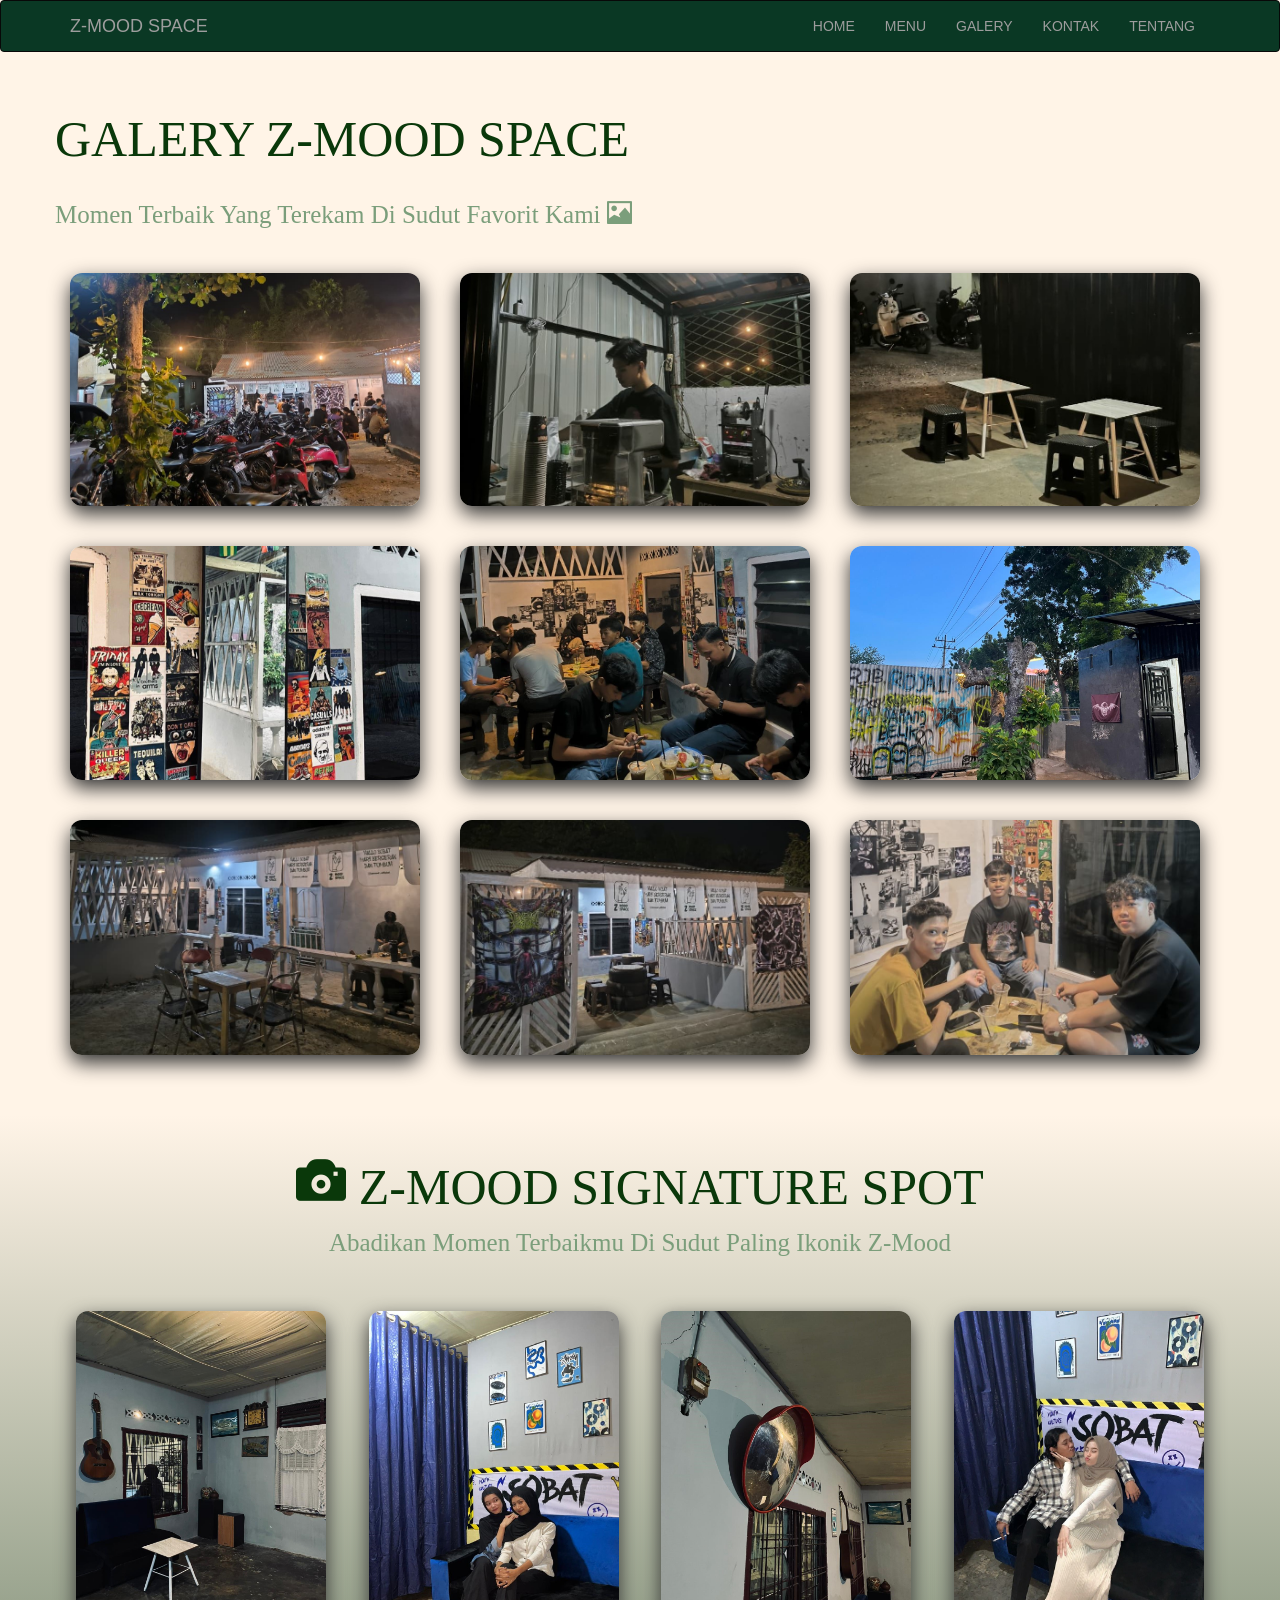
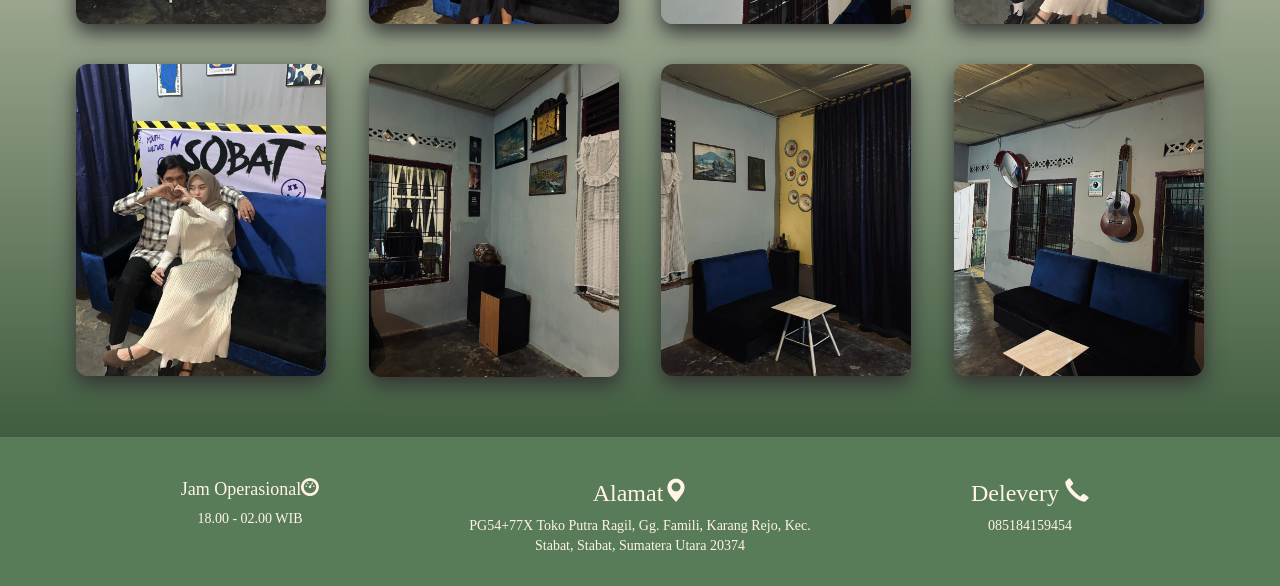
==== galery.html @ ed423c74 "Initial commit" ====
<!DOCTYPE html>
<html>
<head>
	<meta charset="utf-8">
	<meta name="viewport" content="width=device-width, initial-scale=1">
	<title>Navbar (Navigation Bar) dengan Bootstrap</title>
	<link href="bootstrap/css/bootstrap.min.css" rel="stylesheet">
	<link rel="stylesheet" href= "style.css">
	<section class="berandagalery" >
</head>
<body>
	<nav class="navbar navbar-inverse">
		<div class="container">
		<div class="navbar-header">
			<button type="button" class="navbar-toggle collapsed" data-toggle="collapse" data-target="#bs-example-navbar-collapse-1" aria-expanded="false">
			<span class="sr-only">Toggle Nav</span>
			<span class="icon-bar"></span>
			<span class="icon-bar"></span>
			<span class="icon-bar"></span>
			</button>
			<a class="navbar-brand" href="https://share.google/sUuNKj3C6i2KModWD">Z-MOOD SPACE</a>
		</div>
		<div class="collapse navbar-collapse" id="bs-example-navbar-collapse-1">
			<ul class="nav navbar-nav navbar-right">
			<li><a href="home.html">HOME</a></li>
			<li><a href="menu.html">MENU</a></li>
			<li><a href="galery.html">GALERY</a></li>
			<li><a href="kontak.html">KONTAK</a></li>
			<li><a href="tentang.html">TENTANG</a></li>
			</ul>
		</div>
		</div>
	</nav><br>
		<div class="container" style=" font-family:'playfair display', serif;">
			<div class="row">
				<h1 class="judulgalery">GALERY Z-MOOD SPACE </h1><br>
				<p class="judulkecil">Momen Terbaik Yang Terekam Di Sudut Favorit Kami <span class="glyphicon glyphicon-picture"></span><p><br>
				<div class="galery">
				<div class="col-xs-4 col-sm-4 col-md-4"><img src="g1.jpeg" class="fotogalery"></div>
				<div class="col-xs-4 col-sm-4 col-md-4"><img src="g2.jpeg" class="fotogalery"></div>
				<div class="col-xs-4 col-sm-4 col-md-4"><img src="g3.jpeg" class="fotogalery"></div>
				</div>
			</div><br><br>
			<div class="row">
				<div class="galery">
				<div class="col-xs-4 col-sm-4 col-md-4"><img src="g4.jpeg" class="fotogalery"></div>
				<div class="col-xs-4 col-sm-4 col-md-4"><img src="g5.jpeg" class="fotogalery"></div>
				<div class="col-xs-4 col-sm-4 col-md-4"><img src="g6.jpeg" class="fotogalery"></div>
				</div>
			</div><br><br>
			<div class="row">
				<div class="galery">
				<div class="col-xs-4 col-sm-4 col-md-4"><img src="g7.jpeg" class="fotogalery"></div>
				<div class="col-xs-4 col-sm-4 col-md-4"><img src="g8.jpeg" class="fotogalery"></div>
				<div class="col-xs-4 col-sm-4 col-md-4"><img src="g9.jpeg" class="fotogalery"></div>
				</div>
			</div>
		</div><br><br><br>
			<section class="spot"><br>
				<div class="container">
					<div class="row">
						<h1 class="judulspot"><span class="glyphicon glyphicon-camera"></span> Z-MOOD SIGNATURE SPOT</h1>
						<p class="judulkecilspot">Abadikan Momen Terbaikmu Di Sudut Paling Ikonik Z-Mood</p><br><br>
						<div class="col-md-3"><img src="f1.jpeg" class="spotfoto"></div>
						<div class="col-md-3"><img src="f2.jpeg" class="spotfoto"></div>
						<div class="col-md-3"><img src="f3.jpeg" class="spotfoto"></div>
						<div class="col-md-3"><img src="f4.jpeg" class="spotfoto"></div>
					</div><br><br>
					<div class="row">
						<div class="col-md-3"><img src="f5.jpeg" class="spotfoto"></div>
						<div class="col-md-3"><img src="f6.jpeg" class="spotfoto"></div>
						<div class="col-md-3"><img src="f7.jpeg" class="spotfoto"></div>
						<div class="col-md-3"><img src="f8.jpeg" class="spotfoto"></div>
					</div>			
				</div><br><br><br>
			</section>
		<div class="all">
		<div class="container">
		<div class="row">
		<div class="col-md-4">
			<h4 class="buka">Jam Operasional<span class="glyphicon glyphicon-dashboard"></span></h4>
			<p class="delevery" >18.00 - 02.00 WIB</p></div>
		<div class="col-md-4">
			<h3 class="buka">Alamat<span class="glyphicon glyphicon-map-marker"></span></h3>
			<p class="delevery">PG54+77X Toko Putra Ragil, Gg. Famili, Karang Rejo, Kec. Stabat, Stabat, Sumatera Utara 20374</p></div>
		<div class="col-md-4">
			<h3 class="buka">Delevery    <span class="glyphicon glyphicon-earphone"></span></h3>
			<p class="delevery">085184159454</p></div>
		</div>
		</div><br>
<script src="bootstrap/js/jQuery.js"></script>
<script src="bootstrap/js/bootstrap.min.js"></script>
</body>
</html>
---- style.css ----
/*home*/
.beranda{
	background: linear-gradient(to bottom,white,rgb(73, 112, 73));
	max-height: 1000px;
}
.navbar{
	background-color: rgb(10, 56, 36);
}
ul li:hover{
	background-color: rgb(88, 123, 88);
}
.bulat{
	width: 400px;
    height: 400px;
	border-radius: 50%;
	display: block;
    margin: auto;
	margin-top: 50px;
}
.judul{
	font-family: 'Trebuchet MS', 'Lucida Sans Unicode', 'Lucida Grande', 'Lucida Sans', Arial, sans-serif;
	font-size: 50px;						
	color: rgb(255, 254, 254);
	text-align: center;																		
}
.text{
	font-family: 'Gill Sans', 'Gill Sans MT', Calibri, 'Trebuchet MS', sans-serif;						
	font-size: 25px;						
	color: rgb(255, 254, 254);						
	text-align: center;						
}
.sosmed{
				margin-top: 30px;
				text-align: center;
			}
			.sosmedfoto{
				width: 40px;
   				display: inline-block;
    			margin: 0 10px;
			}
.menu{
					color: rgb(88, 123, 88);
					text-align: center;
					background-color: rgb(255, 244, 231);
					font-family:'playfair display', serif;
				}
.pilihan{
								font-family: 'Gill Sans', 'Gill Sans MT', Calibri, 'Trebuchet MS', sans-serif;
								font-size: 20px;
								margin-top: 70px;
								color: rgb(79, 118, 79);
							}
							.harga{
								margin:0;
								color: rgb(195, 107, 107);
								font-weight: 700;
							}
							.fotomenu{
								width: 200px;
							}
/*Menu*/
.beranda1{
				background-color: rgb(255, 244, 231);
		}
.menu1{
					color: rgb(88, 123, 88);
					text-align: center;
					background-color: rgb(255, 244, 231);
					font-family:'playfair display', serif;
				}
.pilihan1{
								font-family: 'Gill Sans', 'Gill Sans MT', Calibri, 'Trebuchet MS', sans-serif;
								font-size: 20px;
								margin-top: 70px;
								color: rgb(79, 118, 79);
							}
							.harga1{
								margin:0;
								color: rgb(195, 107, 107);
								font-weight: 700;
							}
							.fotomenu1{
								width: 200px;
							}
.kopi{
			background-color: rgb(48, 73, 48);
		}
.foto{
						display: right;
						width: 300px;
						border-radius: 12px;
					}
					.menuitem{
						display: flex;
    					justify-content: space-between;
   						border-bottom: 2px solid #d8d2c2;
    					padding: 5px 0;
    					width: 500px;
    					color: white;
    					font-size: 20px;
					}
					.juduldimenu{
						font-family: 'playfair display', serif;
						color: white;
						font-size: 60px;	
					}
					.mood{
						font-family: 'playfair display', serif;
						color: white;
						font-size: 60px;
						text-align: center;
					}
/*Galery*/
.berandagalery{
			background: rgb(255, 244, 231);
		}
.judulkecil{
					color: rgb(123, 158, 123);
					font-size: 25px;
					font-family: Cambria, Cochin, Georgia, Times, 'Times New Roman', serif;
				}
				.judulgalery{
					color: rgb(10, 56, 10);
					font-size: 50px;
				}
				.fotogalery{
					width: 350px;
					border-radius: 12px;
					box-shadow: 0 8px 20px;
				}
				.galery{
					transition: 0.3s;
				}
				.galery img:hover{
    				transform: scale(1.05);
				}
.spotfoto{
							width: 250px;
							border-radius: 12px;
							box-shadow: 0 8px 20px;
						}
						.judulkecilspot{
							font-size: 25px;
							font-family: Cambria, Cochin, Georgia, Times, 'Times New Roman', serif;
							color: rgb(123, 158, 123);
						}
						.judulspot{
							font-size: 50px;
							font-family:'playfair display', serif;
							color: rgb(10, 56, 10);
						}
						.spot{
							background: linear-gradient(to bottom,rgb(255, 244, 231), rgb(64, 93, 64));
							text-align: center;
							transition: 0.3s;
						}
						.spot img:hover{
    						transform: scale(1.05);
						}
.spotfoto{
							width: 250px;
							border-radius: 12px;
							box-shadow: 0 8px 20px;
						}
						.judulkecilspot{
							font-size: 25px;
							font-family: Cambria, Cochin, Georgia, Times, 'Times New Roman', serif;
							color: rgb(123, 158, 123);
						}
						.judulspot{
							font-size: 50px;
							font-family:'playfair display', serif;
							color: rgb(10, 56, 10);
						}
						.spot{
							background: linear-gradient(to bottom,rgb(255, 244, 231), rgb(64, 93, 64));
							text-align: center;
							transition: 0.3s;
						}
						.spot img:hover{
    						transform: scale(1.05);
						}
/*kontak*/
.kontak{
      background:
    linear-gradient(rgba(0, 0, 0, 0.721),
                    rgba(0, 0, 0, 0.721)),
    url('g4.jpeg');
      max-height: 100opx;
    }
.judulkontak{
			font-size: 35px;
			text-align: center;
			margin-top: 50px;
			font-family:Cambria, Cochin, Georgia, Times, 'Times New Roman', serif;
			color: rgb(255, 244, 231)
		}
.jam{
			color: rgb(123, 158, 123);
		}
		.imgkontak{
			width: 500px;
			margin-top: 40px;
			border-radius: 20px;
		}
		.whatsapp{
			margin-top: 70px;
			font-size: 20px;
			font-family: Cambria, Cochin, Georgia, Times, 'Times New Roman', serif;
			color: rgb(255, 244, 231);
		}
/*tentang*/

.section {
  display: flex;
}

.left {
  background:
    linear-gradient(rgba(88, 123, 88, 0.473),
                    rgb(88, 123, 88, 0.473)),
    url('kontak.jpeg');
  width: 50%;
  padding: 120px 100px;
  display: flex;
  flex-direction: column;
  justify-content: center;
}

.left .brand {
  font-family:'Franklin Gothic Medium', 'Arial Narrow', Arial, sans-serif;
  font-size: 11px;
  letter-spacing: 3px;
  margin-bottom: 50px;
  font-weight: 700;
  color:rgb(255, 255, 255);
}

.left p {
  font-family: Cambria, Cochin, Georgia, Times, 'Times New Roman', serif;
  font-size: 20px;
  line-height: 1.9;
  margin-bottom: 30px;
  font-weight: 700;
  text-transform: uppercase;
  color: rgb(255, 255, 255);
  font-size: 20px; 
  text-align: center;
}

.left .ttd {
  margin-top: 50px;
  font-size: 20px;
  font-weight: 700;
  color: rgb(255, 255, 255);
}

.right {
  width: 50%;
  position: relative;
}

.right img {
  width: 100%;
  height: 100%;
  object-fit: cover;
}


/*bgian bwh*/
.delevery{
				font-family: cursive;
				color: rgb(255, 244, 231);
			}
			.buka{
				margin-top: 40px;
				font-family: cursive;
				color: rgb(255, 244, 231);
			}
			.all{
				background-color: rgb(88, 123, 88);
				text-align: center;
			}
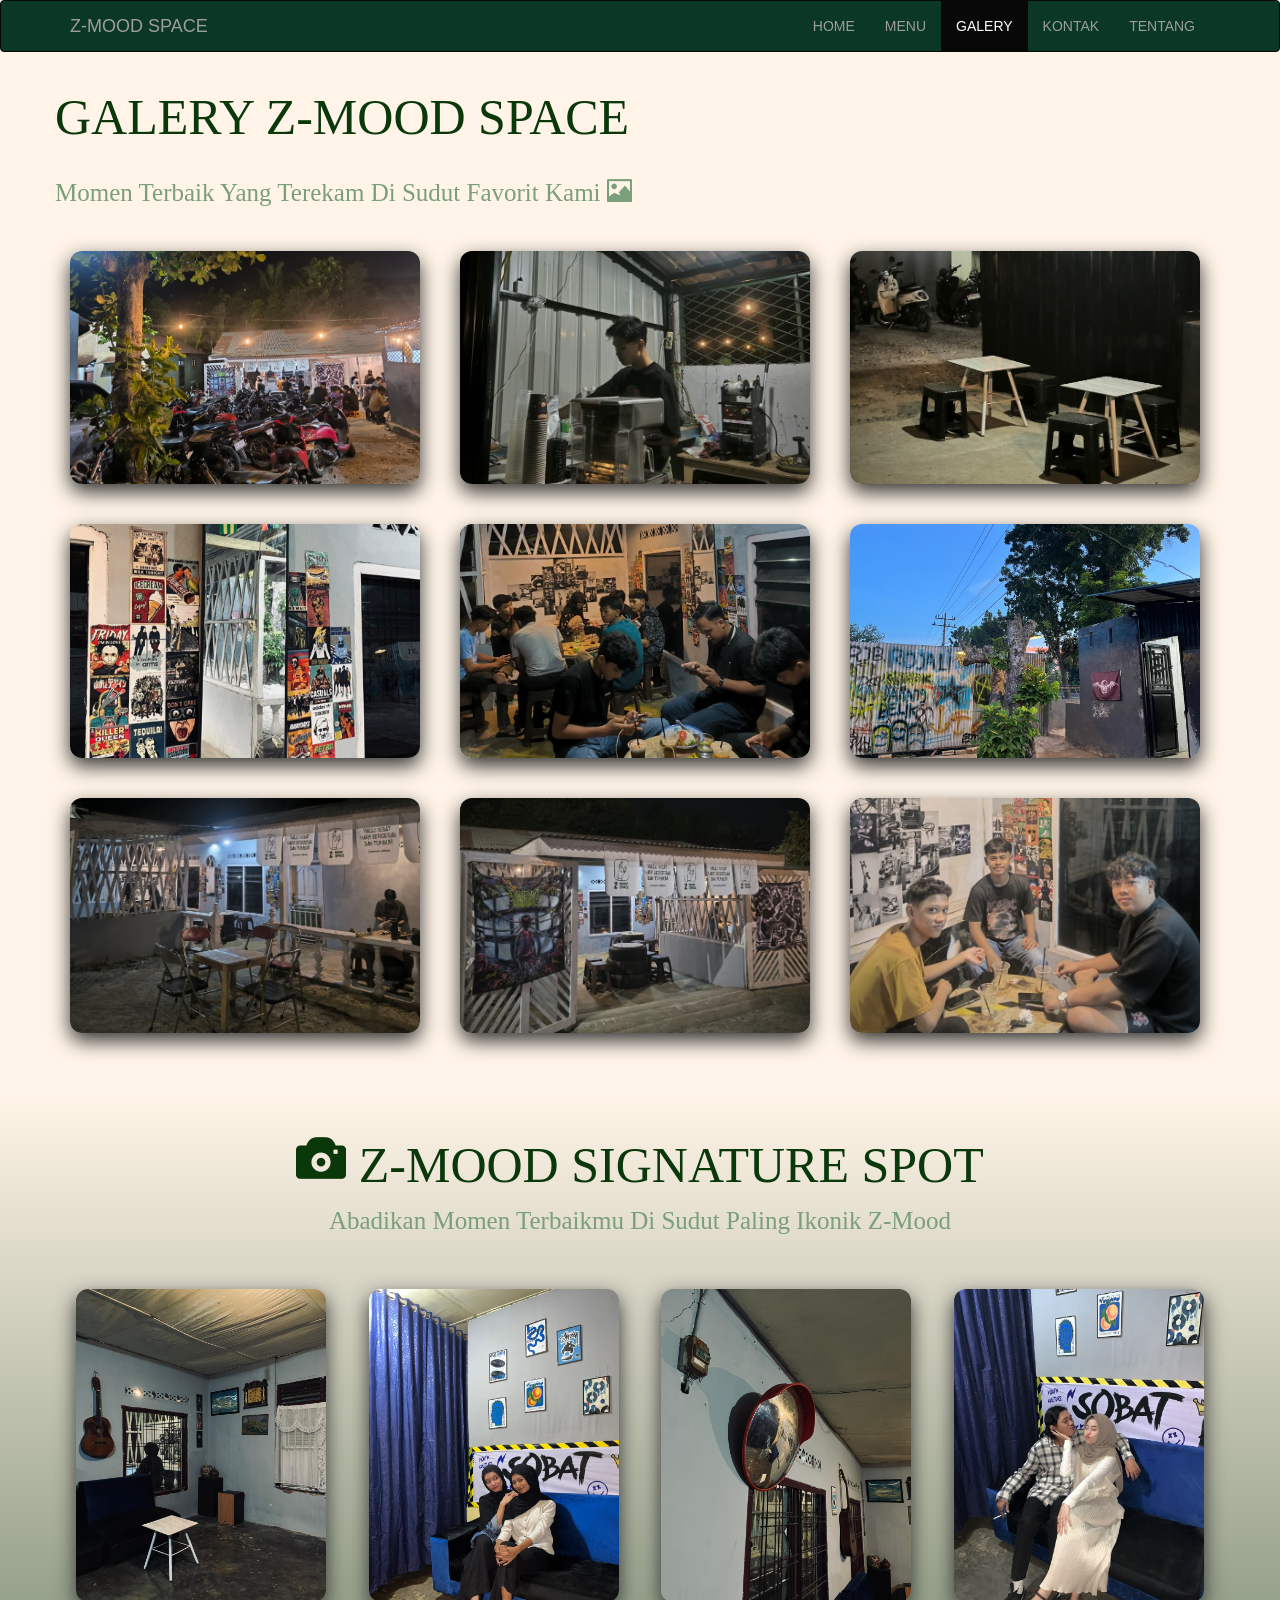
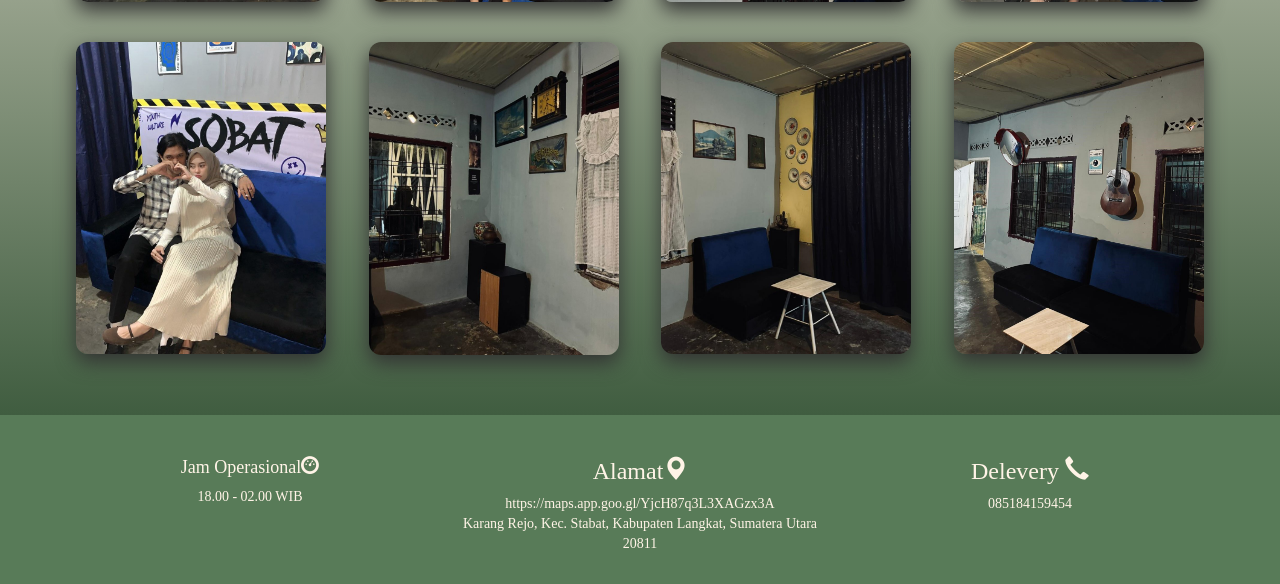
==== commit 2ec2d10e: "update bootstrap" ====
--- a/galery.html
+++ b/galery.html
@@ -22,9 +22,9 @@
 		</div>
 		<div class="collapse navbar-collapse" id="bs-example-navbar-collapse-1">
 			<ul class="nav navbar-nav navbar-right">
-			<li><a href="home.html">HOME</a></li>
+			<li><a href="index.html">HOME</a></li>
 			<li><a href="menu.html">MENU</a></li>
-			<li><a href="galery.html">GALERY</a></li>
+			<li class="active"><a href="galery.html">GALERY</a></li>
 			<li><a href="kontak.html">KONTAK</a></li>
 			<li><a href="tentang.html">TENTANG</a></li>
 			</ul>
@@ -82,7 +82,7 @@
 			<p class="delevery" >18.00 - 02.00 WIB</p></div>
 		<div class="col-md-4">
 			<h3 class="buka">Alamat<span class="glyphicon glyphicon-map-marker"></span></h3>
-			<p class="delevery">PG54+77X Toko Putra Ragil, Gg. Famili, Karang Rejo, Kec. Stabat, Stabat, Sumatera Utara 20374</p></div>
+			<p class="delevery">https://maps.app.goo.gl/YjcH87q3L3XAGzx3A<br>Karang Rejo, Kec. Stabat, Kabupaten Langkat, Sumatera Utara 20811</p></div>
 		<div class="col-md-4">
 			<h3 class="buka">Delevery    <span class="glyphicon glyphicon-earphone"></span></h3>
 			<p class="delevery">085184159454</p></div>
--- a/style.css
+++ b/style.css
@@ -1,10 +1,16 @@
 /*home*/
 .beranda{
-	background: linear-gradient(to bottom,white,rgb(73, 112, 73));
+	background: linear-gradient(to bottom,white,rgb(10, 56, 36));
 	max-height: 1000px;
 }
 .navbar{
 	background-color: rgb(10, 56, 36);
+    position: fixed !important;
+    top: 0 !important;
+    left: 0;
+    width: 100%;
+    z-index: 999;
+    
 }
 ul li:hover{
 	background-color: rgb(88, 123, 88);
@@ -15,7 +21,7 @@
 	border-radius: 50%;
 	display: block;
     margin: auto;
-	margin-top: 50px;
+	margin-top: 100px;
 }
 .judul{
 	font-family: 'Trebuchet MS', 'Lucida Sans Unicode', 'Lucida Grande', 'Lucida Sans', Arial, sans-serif;
@@ -59,16 +65,17 @@
 								width: 200px;
 							}
 /*Menu*/
-.beranda1{
+            .beranda1{
 				background-color: rgb(255, 244, 231);
-		}
-.menu1{
+		    }
+            .menu1{
+                margin-top: 50px;
 					color: rgb(88, 123, 88);
 					text-align: center;
 					background-color: rgb(255, 244, 231);
 					font-family:'playfair display', serif;
-				}
-.pilihan1{
+			}
+            .pilihan1{
 								font-family: 'Gill Sans', 'Gill Sans MT', Calibri, 'Trebuchet MS', sans-serif;
 								font-size: 20px;
 								margin-top: 70px;
@@ -113,6 +120,7 @@
 /*Galery*/
 .berandagalery{
 			background: rgb(255, 244, 231);
+            margin-top: 50px;
 		}
 .judulkecil{
 					color: rgb(123, 158, 123);
@@ -186,7 +194,6 @@
     linear-gradient(rgba(0, 0, 0, 0.721),
                     rgba(0, 0, 0, 0.721)),
     url('g4.jpeg');
-      max-height: 100opx;
     }
 .judulkontak{
 			font-size: 35px;
@@ -196,6 +203,7 @@
 			color: rgb(255, 244, 231)
 		}
 .jam{
+    margin-top: 50px;
 			color: rgb(123, 158, 123);
 		}
 		.imgkontak{
@@ -210,9 +218,9 @@
 			color: rgb(255, 244, 231);
 		}
 /*tentang*/
-
 .section {
   display: flex;
+  margin-top: -20px;
 }
 
 .left {
@@ -268,16 +276,225 @@
 
 
 /*bgian bwh*/
-.delevery{
-				font-family: cursive;
+            .delevery{
+				font-family: 'playfair display', serif;
 				color: rgb(255, 244, 231);
 			}
 			.buka{
 				margin-top: 40px;
-				font-family: cursive;
+				font-family: 'playfair display', serif;
 				color: rgb(255, 244, 231);
 			}
 			.all{
 				background-color: rgb(88, 123, 88);
 				text-align: center;
-			}+                color: rgb(255, 244, 231);
+			}
+
+/*LAPTOP*/
+@media (min-width: 1025px){
+
+    .section{
+        display: flex;
+    }
+
+    .left,
+    .right{
+        width: 50%;
+    }
+
+    .right img{
+        width: 100%;
+        height: 100%;
+        object-fit: cover;
+    }
+
+    .bulat{
+        width: 400px;
+        height: 400px;
+    }
+}
+
+
+/*TABLET*/
+@media (max-width:1024px){
+
+    .judul{
+        font-size:40px;
+    }
+
+    .text{
+        font-size:20px;
+    }
+
+    .bulat{
+        width:300px;
+        height:300px;
+    }
+
+    .section{
+        display:flex;
+        flex-direction:column;
+    }
+
+    .left,
+    .right{
+        width:100%;
+    }
+
+    .left{
+        padding:60px 40px;
+    }
+
+    .left p{
+        font-size:18px;
+    }
+
+    .left .ttd{
+        font-size:18px;
+    }
+
+    .right img{
+        width:100%;
+        height:auto;
+        display:block;
+    }
+
+    .imgkontak{
+        width:100%;
+    }
+
+    .fotogalery{
+        width:280px;
+    }
+
+    .spotfoto{
+        width:200px;
+    }
+
+    .foto{
+        width:220px;
+    }
+
+    .menuitem{
+        width:100%;
+        font-size:18px;
+    }
+
+    .juduldimenu,
+    .mood{
+        font-size:45px;
+    }
+}
+
+
+/*HP*/
+@media (max-width:767px){
+
+    .navbar-brand{
+        font-size:18px;
+    }
+
+    .judul{
+        font-size:30px;
+    }
+
+    .text{
+        font-size:18px;
+        padding:0 15px;
+    }
+
+    .bulat{
+        width:200px;
+        height:200px;
+        margin-top:30px;
+    }
+
+    .section{
+        display:flex;
+        flex-direction:column;
+        margin-top:-20px;
+    }
+
+    .left,
+    .right{
+        width:100%;
+    }
+
+    .left{
+        padding:35px 20px;
+    }
+
+    .left .brand{
+        text-align:center;
+    }
+
+    .left p{
+        font-size:16px;
+        line-height:1.7;
+    }
+
+    .left .ttd{
+        font-size:16px;
+        text-align:center;
+    }
+
+    .right img{
+        width:100%;
+        height:auto;
+        display:block;
+    }
+
+    .fotomenu,
+    .fotomenu1{
+        width:140px;
+    }
+
+    .menuitem{
+        width:100%;
+        font-size:16px;
+    }
+
+    .judulgalery,
+    .judulspot,
+    .juduldimenu,
+    .mood{
+        font-size:32px;
+    }
+
+    .judulkecil,
+    .judulkecilspot{
+        font-size:18px;
+    }
+
+    .fotogalery{
+        width:100px;
+    }
+
+    .spotfoto{
+        width:250px;
+        margin-top: 20px;
+    }
+
+    .imgkontak{
+        width:100%;
+        margin-top:20px;
+    }
+
+    .judulkontak{
+        font-size:28px;
+    }
+
+    .whatsapp{
+        font-size:18px;
+        margin-top:30px;
+    }
+
+    .buka{
+        font-size:22px;
+    }
+
+    .delevery{
+        font-size:16px;
+    }
+}
